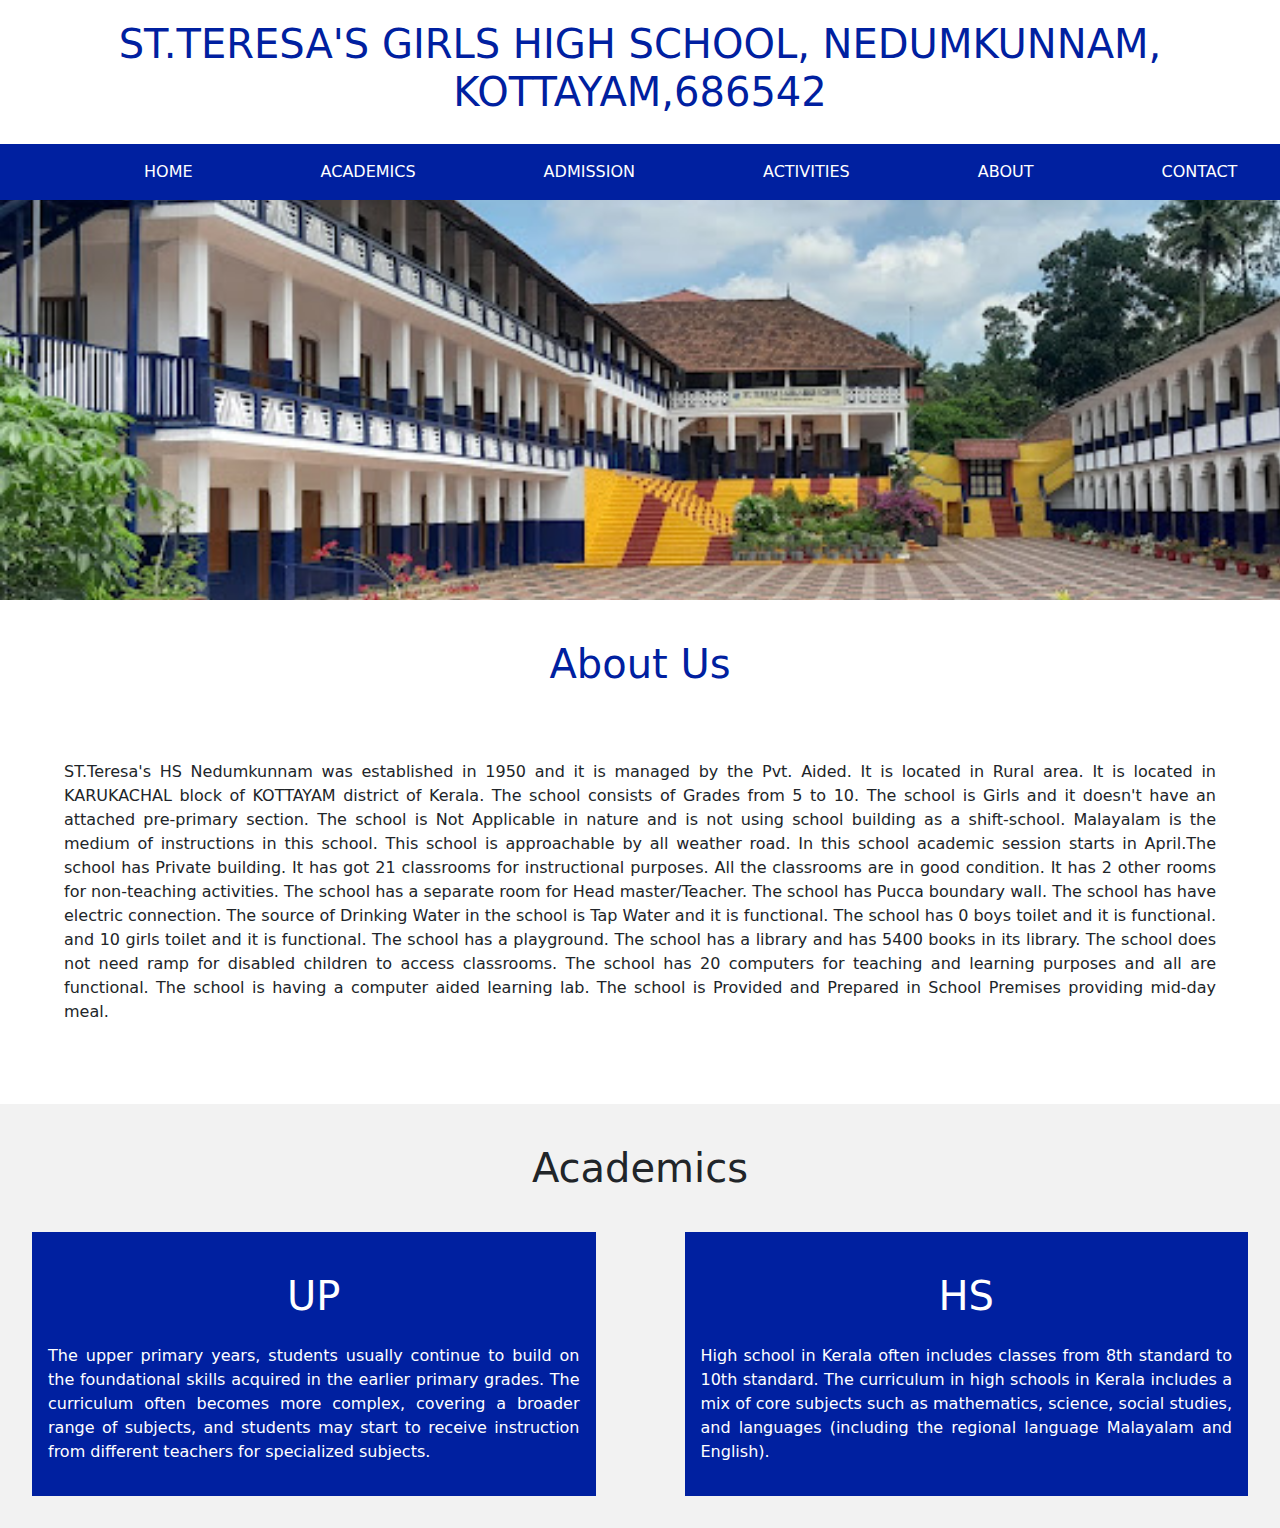
==== index.html @ 35929689 "Add files via upload" ====
<!DOCTYPE html>
<html lang="en">
<head>
    <meta charset="UTF-8">
    <meta name="viewport" content="width=device-width, initial-scale=1.0">
    <link rel="stylesheet" href="style.css">
   <link rel="stylesheet" href="https://cdn.jsdelivr.net/npm/bootstrap@5.2.3/dist/css/bootstrap.min.css"> 
    <title>stghs</title>
</head>
<body>
    <div class="title1">
        <div class="title">
         <h1>ST.TERESA'S GIRLS HIGH SCHOOL, NEDUMKUNNAM, KOTTAYAM,686542</h1>
        </div>
        <div class="head">
            <nav class="nav">    
                <a href="#">Home</a>
                <a href="#academics">Academics</a>
                <a href="#">Admission</a>
                <a href="#">Activities</a>
                <a href="#about">About</a>
                <a href="#">Contact</a>
            </nav>
        </div>
    </div>
    <div>
        <section id="about" class="area">
            <div class=" area1">
                <h1>About Us</h1>
             <p> ST.Teresa's HS Nedumkunnam was established in 1950 and it is managed by the Pvt. Aided. It is located in Rural area. 
            It is located in KARUKACHAL block of KOTTAYAM district of Kerala. The school consists of Grades from 5 to 10. 
            The school is Girls and it doesn't have an attached pre-primary section. 
            The school is Not Applicable in nature and is not using school building as a shift-school. 
            Malayalam is the medium of instructions in this school. This school is approachable by all weather road. 
            In this school academic session starts in April.The school has Private building. It has got 21 classrooms for instructional purposes.
            All the classrooms are in good condition. It has 2 other rooms for non-teaching activities. The school has a separate room for Head master/Teacher. 
            The school has Pucca boundary wall. The school has have electric connection. 
            The source of Drinking Water in the school is Tap Water and it is functional. The school has 0 boys toilet and it is functional. and 10 girls toilet and it is functional.
            The school has a playground. The school has a library and has 5400 books in its library. 
            The school does not need ramp for disabled children to access classrooms. 
            The school has 20 computers for teaching and learning purposes and all are functional. The school is having a computer aided learning lab.
            The school is Provided and Prepared in School Premises providing mid-day meal.</p>
            </div>
        </section>
       
        <section id="academics" class="academics">
            <div class="area2">
                <div class="area6">
                    <h1>Academics</h1>
                </div>
                
                <div class="area3">
                        <div class="area4">
                        <h1>UP</h1>
                            <p> The upper primary years, students usually continue to build on the foundational skills acquired in the earlier primary grades.
                                The curriculum often becomes more complex, covering a broader range of subjects, and students may start to receive instruction from different teachers for specialized subjects.</p>
                    </div>
                    <div class="area5">
                        <h1>HS</h1>
                            <p> High school in Kerala often includes classes from 8th standard to 10th standard. The curriculum in high schools in Kerala includes a mix of core subjects such as mathematics, science, social studies, and languages (including the regional language Malayalam and English).</p>
                    </div>
                </div>
            </div>
        </section>
    </div>  
    
   

</body>

</html>
---- style.css ----
:root{
    --primary:#0020a0;
    --dark:#000000e7;
    --ternary:#898989;
    --pure:#ffffff;
    --ligth:#F2F2F2;
    --secondary:#070606:
    --purple:  #6f42c1;
    --pink:    #ff4281ce;
    --red: #810092;
    --darkred: #a10000;

}

*{
    margin: 0;
    padding: 0;
}
body{
    background-image: url(Images/2023-05-27.jpg);
    background-repeat: no-repeat;
    background-size: cover;
    background-attachment: fixed;
    margin: 0;

}
.title1{
    background-color: var(--pure);
}
.title h1{
    padding: 0.5em;
    text-align: center;
    color: var(--primary);
   
}
.head .nav {
    background:var(--primary);
    padding: 1em;
}
 .nav a{
    display: inline-block;
    color: var(--pure);
    text-transform: uppercase;
    text-decoration: none;
    padding-left: 8em; 
}
.area{
    padding-top:25em;
}
.area1 
{
background-color: var(--pure);
}
.area1 h1{
    text-align: center;
    color: var(--primary);
    padding-top: 1em;
}
.area1 p{
    padding: 4em;
    text-align: justify;  
}
.academics{ 
    background-color: var(--ligth);
}
.area2{
    text-align: center;
}
h1{
    color: var(--primary);
}
.area3{
    display: flex;
    flex-direction: row;
    gap: 25px;
}
.area4{
    background-color: var(--primary);
    color: var(--pure);
    margin: 2em;
    width: 100em;
}
.area4 h1{
    margin-top: 1em;
    color: var(--pure);
}
.area4 p{
    text-align: justify;
    padding: 1em;
}
.area5{
    background-color: var(--primary);
    color: var(--pure);
    margin: 2em;
    width: 100em;
}
.area5 h1{
    margin-top: 1em;
    color: var(--pure);
}
.area5 p{
    text-align: justify;
    padding: 1em;
}
.area6 h1{
    padding-top: 1em;

}
.area4 :hover{
    color: var(--dark);
}
.area5 :hover{
    color: var(--dark);
}
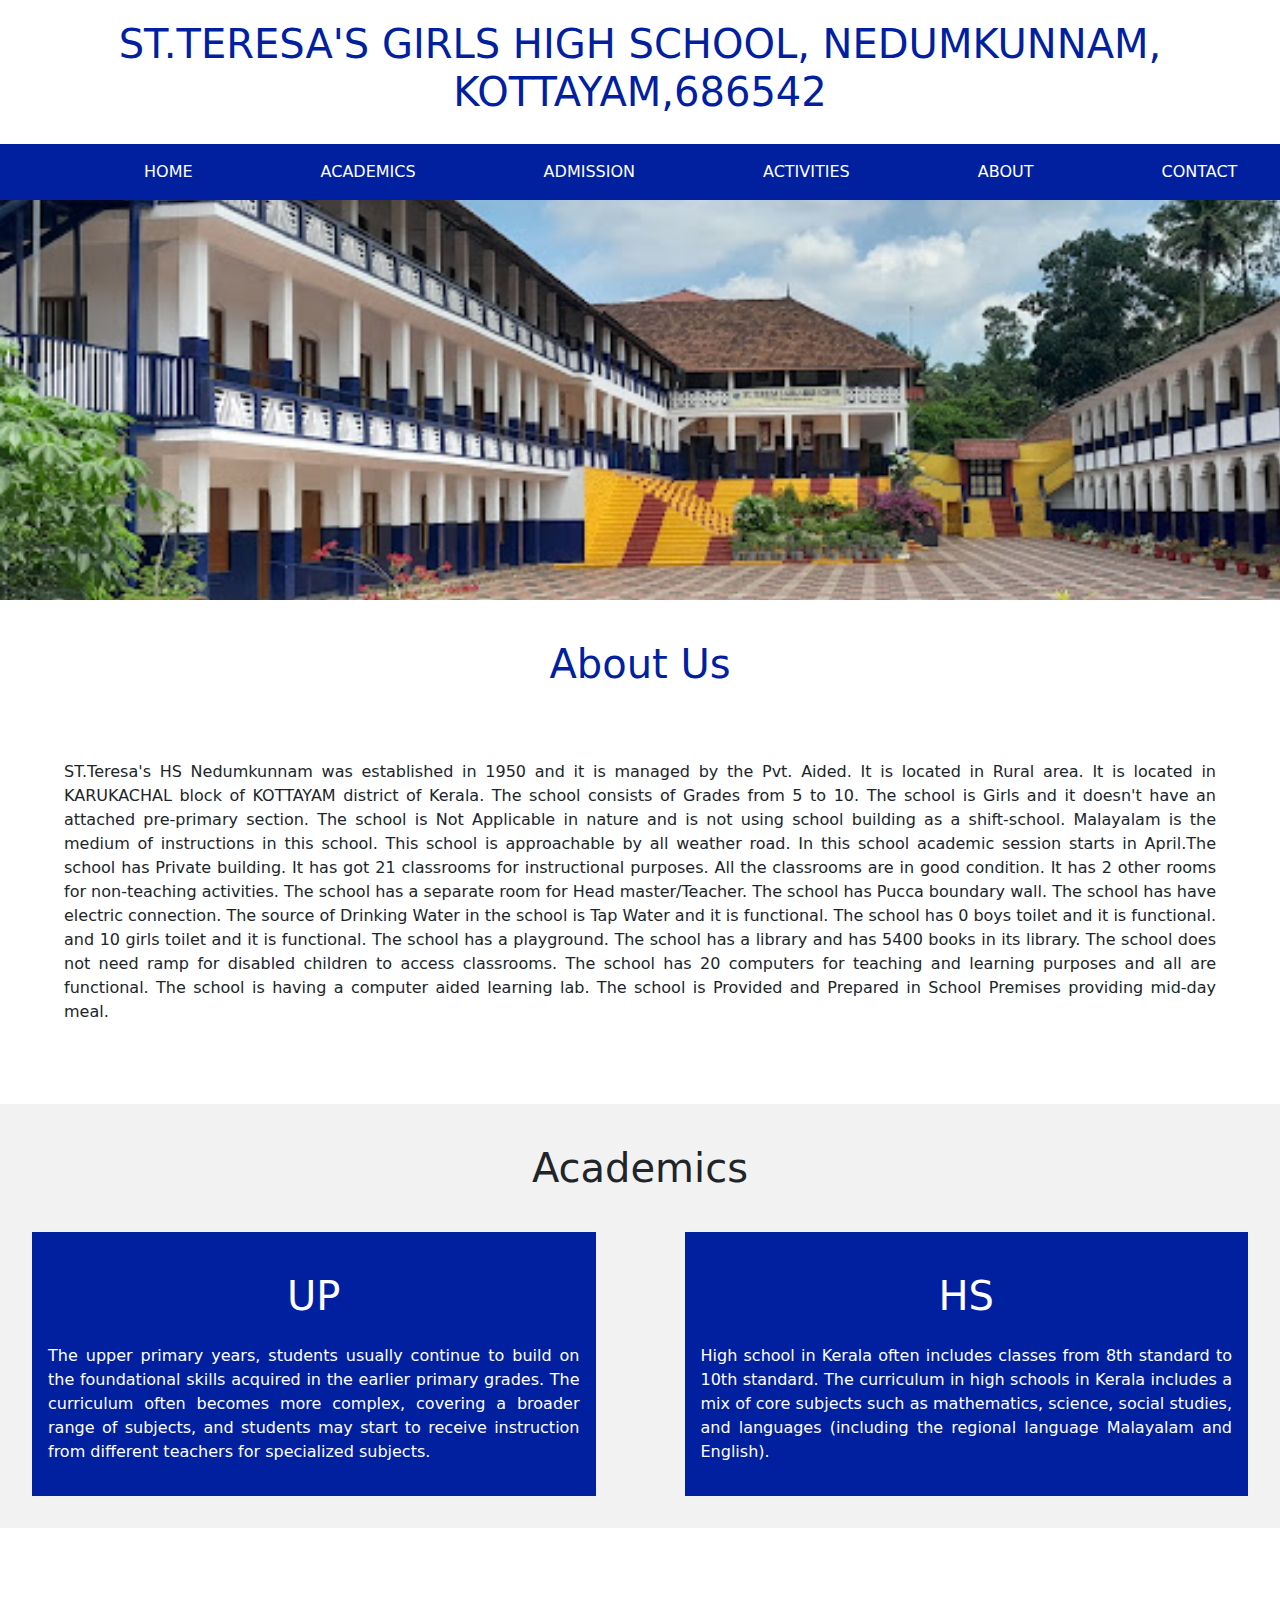
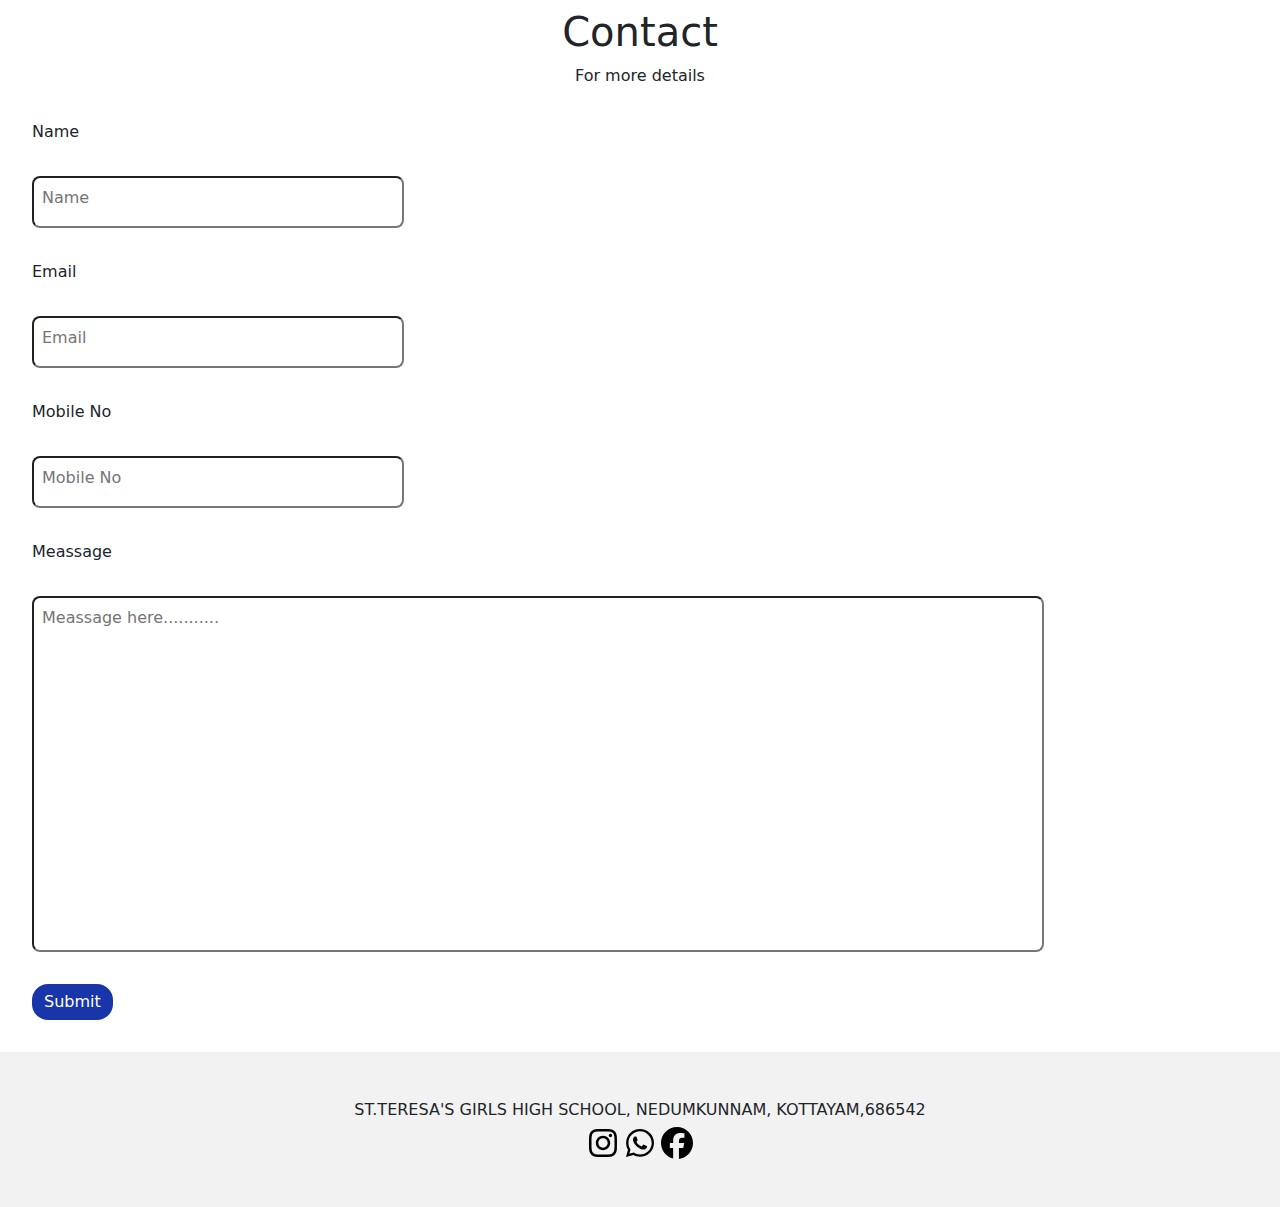
==== commit 6679f85c: "Add files via upload" ====
--- a/index.html
+++ b/index.html
@@ -5,6 +5,7 @@
     <meta name="viewport" content="width=device-width, initial-scale=1.0">
     <link rel="stylesheet" href="style.css">
    <link rel="stylesheet" href="https://cdn.jsdelivr.net/npm/bootstrap@5.2.3/dist/css/bootstrap.min.css"> 
+   <link rel="stylesheet" href="more.html">
     <title>stghs</title>
 </head>
 <body>
@@ -17,9 +18,9 @@
                 <a href="#">Home</a>
                 <a href="#academics">Academics</a>
                 <a href="#">Admission</a>
-                <a href="#">Activities</a>
+                <a href="more.html">Activities</a>
                 <a href="#about">About</a>
-                <a href="#">Contact</a>
+                <a href="#contact">Contact</a>
             </nav>
         </div>
     </div>
@@ -54,14 +55,39 @@
                         <h1>UP</h1>
                             <p> The upper primary years, students usually continue to build on the foundational skills acquired in the earlier primary grades.
                                 The curriculum often becomes more complex, covering a broader range of subjects, and students may start to receive instruction from different teachers for specialized subjects.</p>
-                    </div>
-                    <div class="area5">
+                        </div>
+                        <div class="area5">
                         <h1>HS</h1>
-                            <p> High school in Kerala often includes classes from 8th standard to 10th standard. The curriculum in high schools in Kerala includes a mix of core subjects such as mathematics, science, social studies, and languages (including the regional language Malayalam and English).</p>
+                        <p> High school in Kerala often includes classes from 8th standard to 10th standard. The curriculum in high schools in Kerala includes a mix of core subjects such as mathematics, science, social studies, and languages (including the regional language Malayalam and English).</p>
                     </div>
                 </div>
             </div>
         </section>
+        <section>
+            <form id="contact">
+                <div class="contact">
+                    <h1>Contact</h1>
+                    <p>For more details</p>
+                    <label for="name">Name</label>
+                    <input type="text" placeholder="Name" name="Name" id="">
+                    <label for="Email">Email</label>
+                    <input type="text" placeholder="Email" name="Email" id="">
+                    <label for="mob">Mobile No</label>
+                    <input type="text" placeholder="Mobile No" name="MobileNo" id="">
+                    <label for="mea">Meassage</label>
+                    <input type="text" placeholder="Meassage here..........." name="Meassage" id="" class="mea">
+                    <button class="btn">Submit</button>
+                </div>
+            </form>
+        </section>
+        <footer>
+            <div class="foot">
+                <h6>ST.TERESA'S GIRLS HIGH SCHOOL, NEDUMKUNNAM, KOTTAYAM,686542</h6>
+                <svg xmlns="http://www.w3.org/2000/svg" height="32" width="32" viewBox="0 0 448 512"><!--!Font Awesome Free 6.5.1 by @fontawesome - https://fontawesome.com License - https://fontawesome.com/license/free Copyright 2023 Fonticons, Inc.--><path d="M224.1 141c-63.6 0-114.9 51.3-114.9 114.9s51.3 114.9 114.9 114.9S339 319.5 339 255.9 287.7 141 224.1 141zm0 189.6c-41.1 0-74.7-33.5-74.7-74.7s33.5-74.7 74.7-74.7 74.7 33.5 74.7 74.7-33.6 74.7-74.7 74.7zm146.4-194.3c0 14.9-12 26.8-26.8 26.8-14.9 0-26.8-12-26.8-26.8s12-26.8 26.8-26.8 26.8 12 26.8 26.8zm76.1 27.2c-1.7-35.9-9.9-67.7-36.2-93.9-26.2-26.2-58-34.4-93.9-36.2-37-2.1-147.9-2.1-184.9 0-35.8 1.7-67.6 9.9-93.9 36.1s-34.4 58-36.2 93.9c-2.1 37-2.1 147.9 0 184.9 1.7 35.9 9.9 67.7 36.2 93.9s58 34.4 93.9 36.2c37 2.1 147.9 2.1 184.9 0 35.9-1.7 67.7-9.9 93.9-36.2 26.2-26.2 34.4-58 36.2-93.9 2.1-37 2.1-147.8 0-184.8zM398.8 388c-7.8 19.6-22.9 34.7-42.6 42.6-29.5 11.7-99.5 9-132.1 9s-102.7 2.6-132.1-9c-19.6-7.8-34.7-22.9-42.6-42.6-11.7-29.5-9-99.5-9-132.1s-2.6-102.7 9-132.1c7.8-19.6 22.9-34.7 42.6-42.6 29.5-11.7 99.5-9 132.1-9s102.7-2.6 132.1 9c19.6 7.8 34.7 22.9 42.6 42.6 11.7 29.5 9 99.5 9 132.1s2.7 102.7-9 132.1z"/></svg>
+                <svg xmlns="http://www.w3.org/2000/svg" height="32" width="32" viewBox="0 0 448 512"><!--!Font Awesome Free 6.5.1 by @fontawesome - https://fontawesome.com License - https://fontawesome.com/license/free Copyright 2023 Fonticons, Inc.--><path d="M380.9 97.1C339 55.1 283.2 32 223.9 32c-122.4 0-222 99.6-222 222 0 39.1 10.2 77.3 29.6 111L0 480l117.7-30.9c32.4 17.7 68.9 27 106.1 27h.1c122.3 0 224.1-99.6 224.1-222 0-59.3-25.2-115-67.1-157zm-157 341.6c-33.2 0-65.7-8.9-94-25.7l-6.7-4-69.8 18.3L72 359.2l-4.4-7c-18.5-29.4-28.2-63.3-28.2-98.2 0-101.7 82.8-184.5 184.6-184.5 49.3 0 95.6 19.2 130.4 54.1 34.8 34.9 56.2 81.2 56.1 130.5 0 101.8-84.9 184.6-186.6 184.6zm101.2-138.2c-5.5-2.8-32.8-16.2-37.9-18-5.1-1.9-8.8-2.8-12.5 2.8-3.7 5.6-14.3 18-17.6 21.8-3.2 3.7-6.5 4.2-12 1.4-32.6-16.3-54-29.1-75.5-66-5.7-9.8 5.7-9.1 16.3-30.3 1.8-3.7 .9-6.9-.5-9.7-1.4-2.8-12.5-30.1-17.1-41.2-4.5-10.8-9.1-9.3-12.5-9.5-3.2-.2-6.9-.2-10.6-.2-3.7 0-9.7 1.4-14.8 6.9-5.1 5.6-19.4 19-19.4 46.3 0 27.3 19.9 53.7 22.6 57.4 2.8 3.7 39.1 59.7 94.8 83.8 35.2 15.2 49 16.5 66.6 13.9 10.7-1.6 32.8-13.4 37.4-26.4 4.6-13 4.6-24.1 3.2-26.4-1.3-2.5-5-3.9-10.5-6.6z"/></svg>
+                <svg xmlns="http://www.w3.org/2000/svg" height="32" width="32" viewBox="0 0 512 512"><!--!Font Awesome Free 6.5.1 by @fontawesome - https://fontawesome.com License - https://fontawesome.com/license/free Copyright 2023 Fonticons, Inc.--><path d="M512 256C512 114.6 397.4 0 256 0S0 114.6 0 256C0 376 82.7 476.8 194.2 504.5V334.2H141.4V256h52.8V222.3c0-87.1 39.4-127.5 125-127.5c16.2 0 44.2 3.2 55.7 6.4V172c-6-.6-16.5-1-29.6-1c-42 0-58.2 15.9-58.2 57.2V256h83.6l-14.4 78.2H287V510.1C413.8 494.8 512 386.9 512 256h0z"/></svg>
+            </div>
+        </footer>
     </div>  
     
    
--- a/style.css
+++ b/style.css
@@ -31,7 +31,6 @@
     padding: 0.5em;
     text-align: center;
     color: var(--primary);
-   
 }
 .head .nav {
     background:var(--primary);
@@ -111,4 +110,54 @@
 }
 .area5 :hover{
     color: var(--dark);
+}
+.contact{
+    background: var(--pure);
+}
+
+.contact h1{
+    text-align: center;
+    padding-top: 2em;
+
+}
+.contact p{
+    text-align: center;
+}
+.contact label{
+    display: flex;
+    direction: initial;
+    margin: 2em;
+
+
+}
+.contact input{
+    display: block;
+    padding: 0.5em;
+    margin: 2em;
+    padding-right: 10em;
+    padding-bottom: 1em;
+    border-radius: 0.5em;
+    box-sizing: content-box;
+}
+.contact .mea{
+    padding-right: 50em;
+    padding-bottom: 20em;
+}
+.contact .btn{
+    background-color: var(--primary);
+    color: white;
+    align-items: center;
+    margin-left: 2em;
+    border: var(--dark);
+    border-radius: 1em;
+    cursor: pointer;
+    opacity: 0.9;
+    margin-bottom: 2em;
+}
+
+.foot{
+
+    text-align: center;
+    background: var(--ligth);
+    padding: 3em;
 }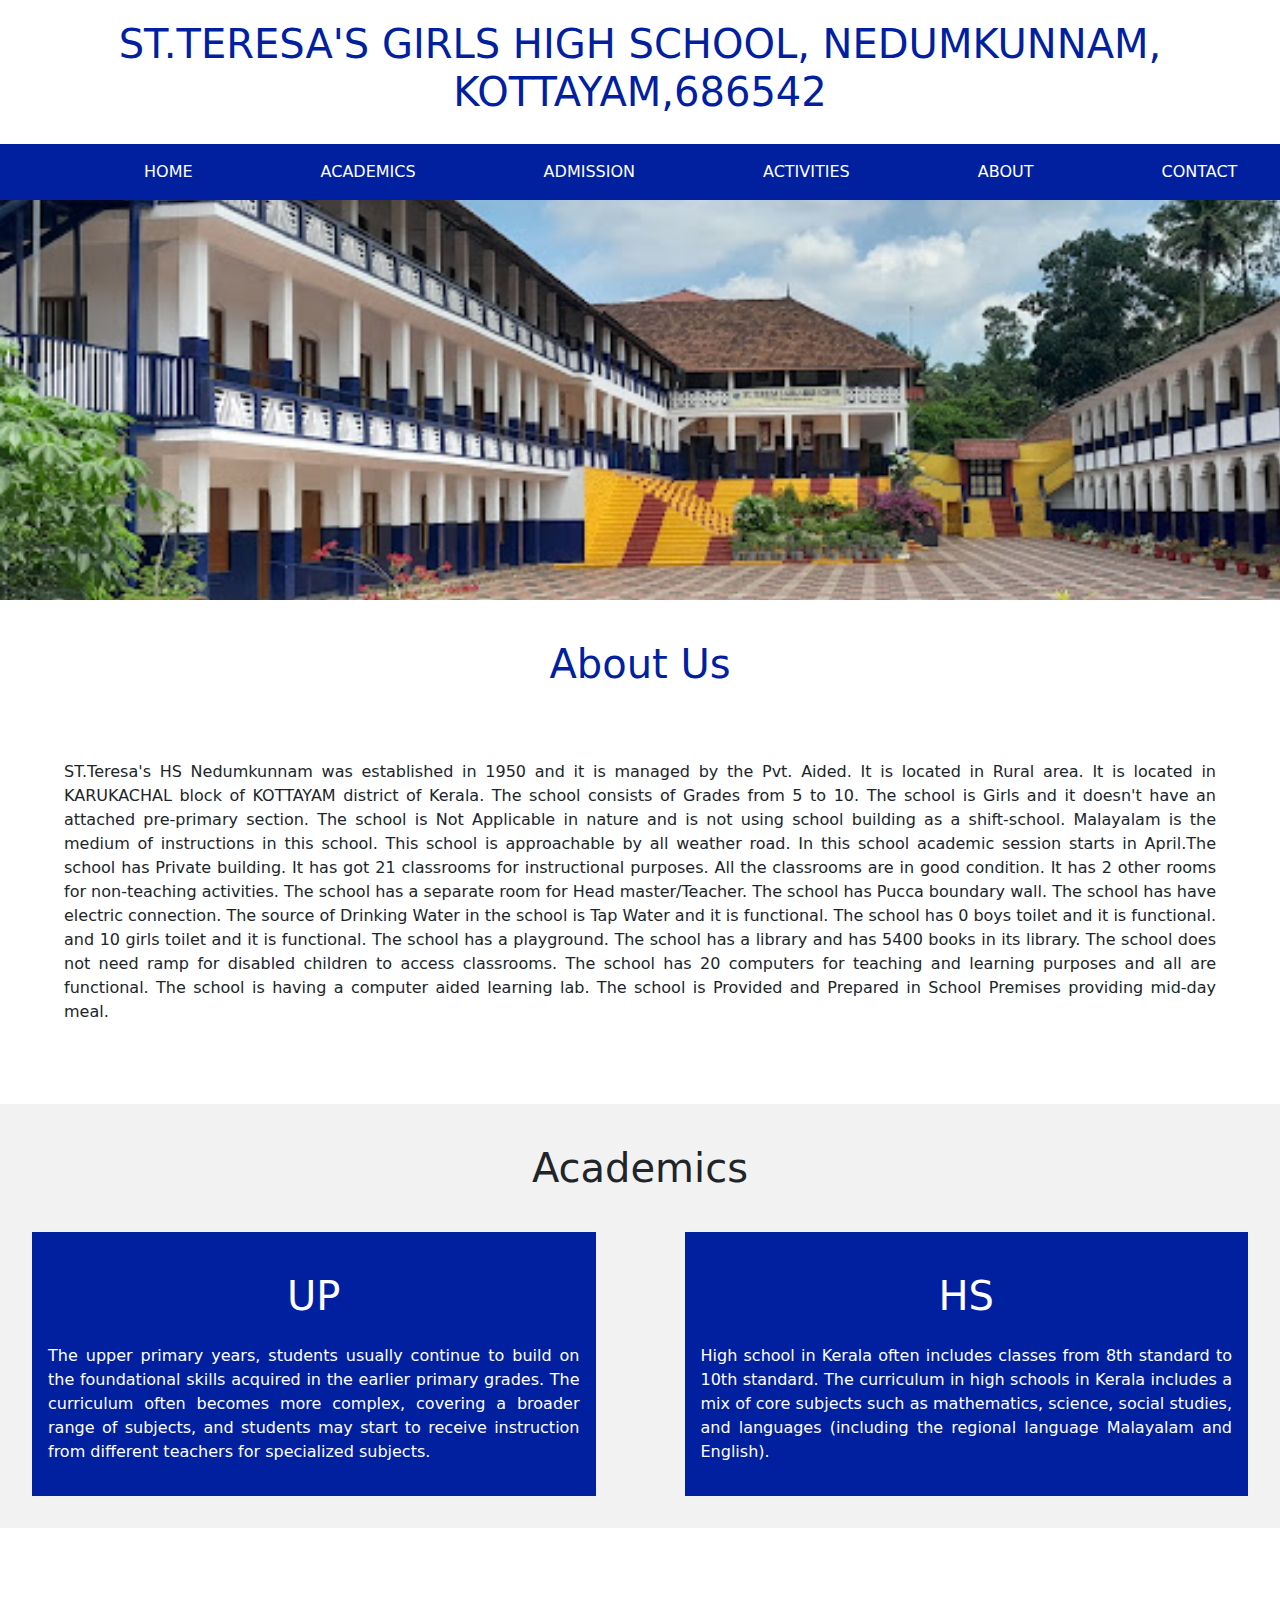
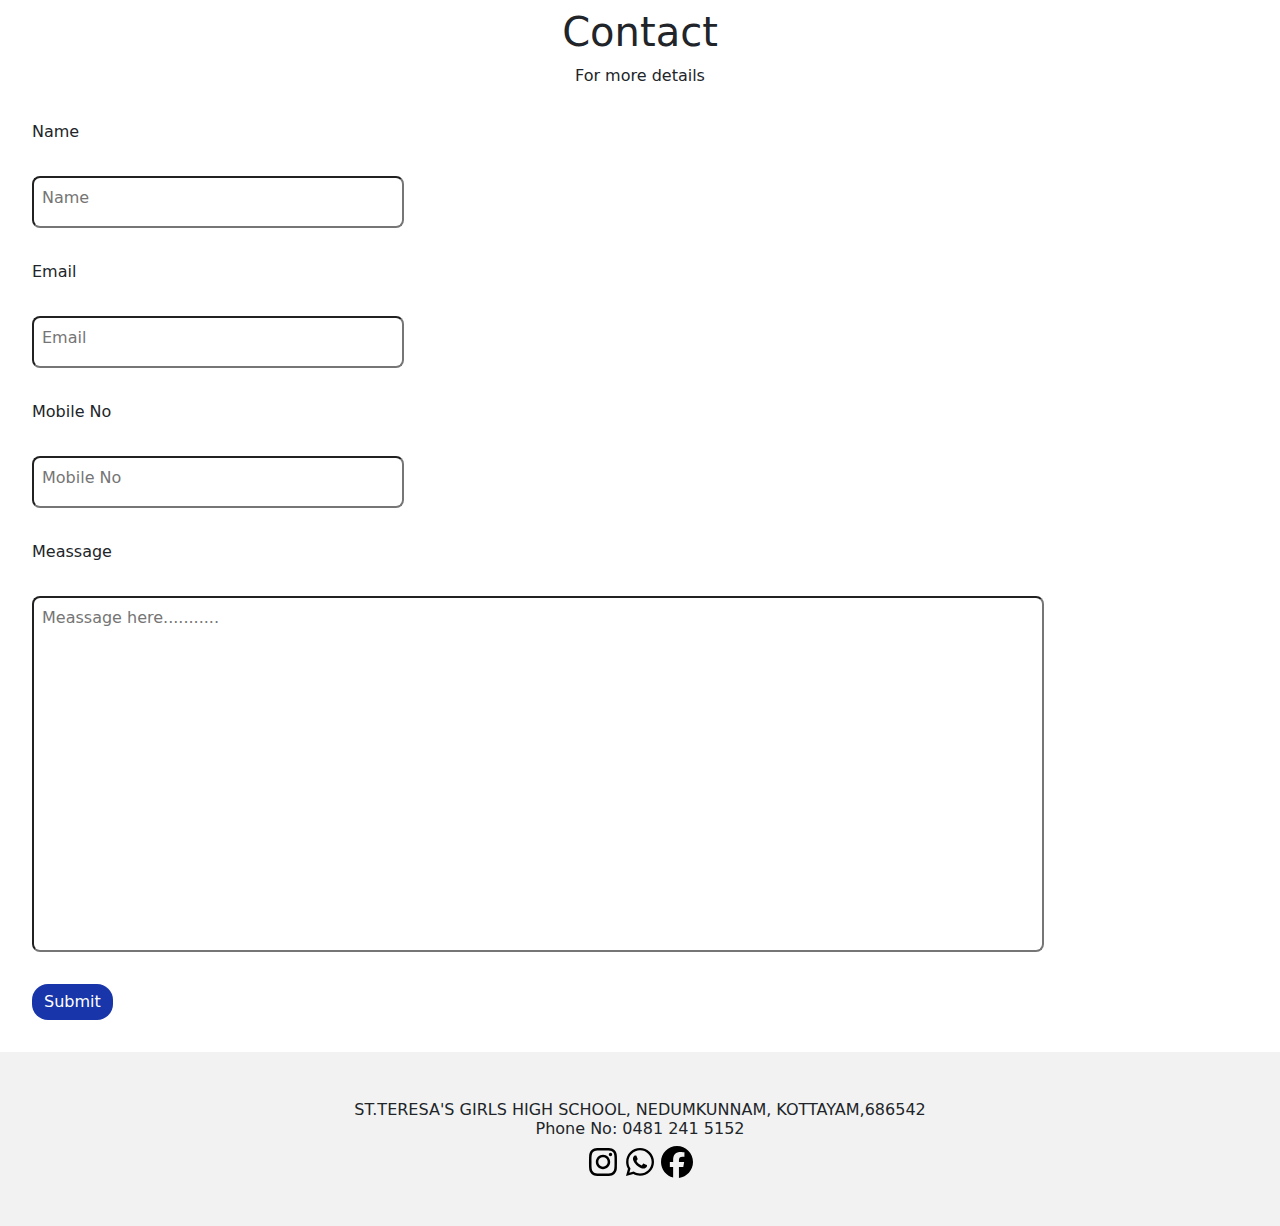
==== commit d20ed4bc: "Update index.html" ====
--- a/index.html
+++ b/index.html
@@ -82,7 +82,7 @@
         </section>
         <footer>
             <div class="foot">
-                <h6>ST.TERESA'S GIRLS HIGH SCHOOL, NEDUMKUNNAM, KOTTAYAM,686542</h6>
+                <h6>ST.TERESA'S GIRLS HIGH SCHOOL, NEDUMKUNNAM, KOTTAYAM,686542 <br> Phone No: 0481 241 5152 </h6>
                 <svg xmlns="http://www.w3.org/2000/svg" height="32" width="32" viewBox="0 0 448 512"><!--!Font Awesome Free 6.5.1 by @fontawesome - https://fontawesome.com License - https://fontawesome.com/license/free Copyright 2023 Fonticons, Inc.--><path d="M224.1 141c-63.6 0-114.9 51.3-114.9 114.9s51.3 114.9 114.9 114.9S339 319.5 339 255.9 287.7 141 224.1 141zm0 189.6c-41.1 0-74.7-33.5-74.7-74.7s33.5-74.7 74.7-74.7 74.7 33.5 74.7 74.7-33.6 74.7-74.7 74.7zm146.4-194.3c0 14.9-12 26.8-26.8 26.8-14.9 0-26.8-12-26.8-26.8s12-26.8 26.8-26.8 26.8 12 26.8 26.8zm76.1 27.2c-1.7-35.9-9.9-67.7-36.2-93.9-26.2-26.2-58-34.4-93.9-36.2-37-2.1-147.9-2.1-184.9 0-35.8 1.7-67.6 9.9-93.9 36.1s-34.4 58-36.2 93.9c-2.1 37-2.1 147.9 0 184.9 1.7 35.9 9.9 67.7 36.2 93.9s58 34.4 93.9 36.2c37 2.1 147.9 2.1 184.9 0 35.9-1.7 67.7-9.9 93.9-36.2 26.2-26.2 34.4-58 36.2-93.9 2.1-37 2.1-147.8 0-184.8zM398.8 388c-7.8 19.6-22.9 34.7-42.6 42.6-29.5 11.7-99.5 9-132.1 9s-102.7 2.6-132.1-9c-19.6-7.8-34.7-22.9-42.6-42.6-11.7-29.5-9-99.5-9-132.1s-2.6-102.7 9-132.1c7.8-19.6 22.9-34.7 42.6-42.6 29.5-11.7 99.5-9 132.1-9s102.7-2.6 132.1 9c19.6 7.8 34.7 22.9 42.6 42.6 11.7 29.5 9 99.5 9 132.1s2.7 102.7-9 132.1z"/></svg>
                 <svg xmlns="http://www.w3.org/2000/svg" height="32" width="32" viewBox="0 0 448 512"><!--!Font Awesome Free 6.5.1 by @fontawesome - https://fontawesome.com License - https://fontawesome.com/license/free Copyright 2023 Fonticons, Inc.--><path d="M380.9 97.1C339 55.1 283.2 32 223.9 32c-122.4 0-222 99.6-222 222 0 39.1 10.2 77.3 29.6 111L0 480l117.7-30.9c32.4 17.7 68.9 27 106.1 27h.1c122.3 0 224.1-99.6 224.1-222 0-59.3-25.2-115-67.1-157zm-157 341.6c-33.2 0-65.7-8.9-94-25.7l-6.7-4-69.8 18.3L72 359.2l-4.4-7c-18.5-29.4-28.2-63.3-28.2-98.2 0-101.7 82.8-184.5 184.6-184.5 49.3 0 95.6 19.2 130.4 54.1 34.8 34.9 56.2 81.2 56.1 130.5 0 101.8-84.9 184.6-186.6 184.6zm101.2-138.2c-5.5-2.8-32.8-16.2-37.9-18-5.1-1.9-8.8-2.8-12.5 2.8-3.7 5.6-14.3 18-17.6 21.8-3.2 3.7-6.5 4.2-12 1.4-32.6-16.3-54-29.1-75.5-66-5.7-9.8 5.7-9.1 16.3-30.3 1.8-3.7 .9-6.9-.5-9.7-1.4-2.8-12.5-30.1-17.1-41.2-4.5-10.8-9.1-9.3-12.5-9.5-3.2-.2-6.9-.2-10.6-.2-3.7 0-9.7 1.4-14.8 6.9-5.1 5.6-19.4 19-19.4 46.3 0 27.3 19.9 53.7 22.6 57.4 2.8 3.7 39.1 59.7 94.8 83.8 35.2 15.2 49 16.5 66.6 13.9 10.7-1.6 32.8-13.4 37.4-26.4 4.6-13 4.6-24.1 3.2-26.4-1.3-2.5-5-3.9-10.5-6.6z"/></svg>
                 <svg xmlns="http://www.w3.org/2000/svg" height="32" width="32" viewBox="0 0 512 512"><!--!Font Awesome Free 6.5.1 by @fontawesome - https://fontawesome.com License - https://fontawesome.com/license/free Copyright 2023 Fonticons, Inc.--><path d="M512 256C512 114.6 397.4 0 256 0S0 114.6 0 256C0 376 82.7 476.8 194.2 504.5V334.2H141.4V256h52.8V222.3c0-87.1 39.4-127.5 125-127.5c16.2 0 44.2 3.2 55.7 6.4V172c-6-.6-16.5-1-29.6-1c-42 0-58.2 15.9-58.2 57.2V256h83.6l-14.4 78.2H287V510.1C413.8 494.8 512 386.9 512 256h0z"/></svg>
@@ -94,4 +94,4 @@
 
 </body>
 
-</html>+</html>
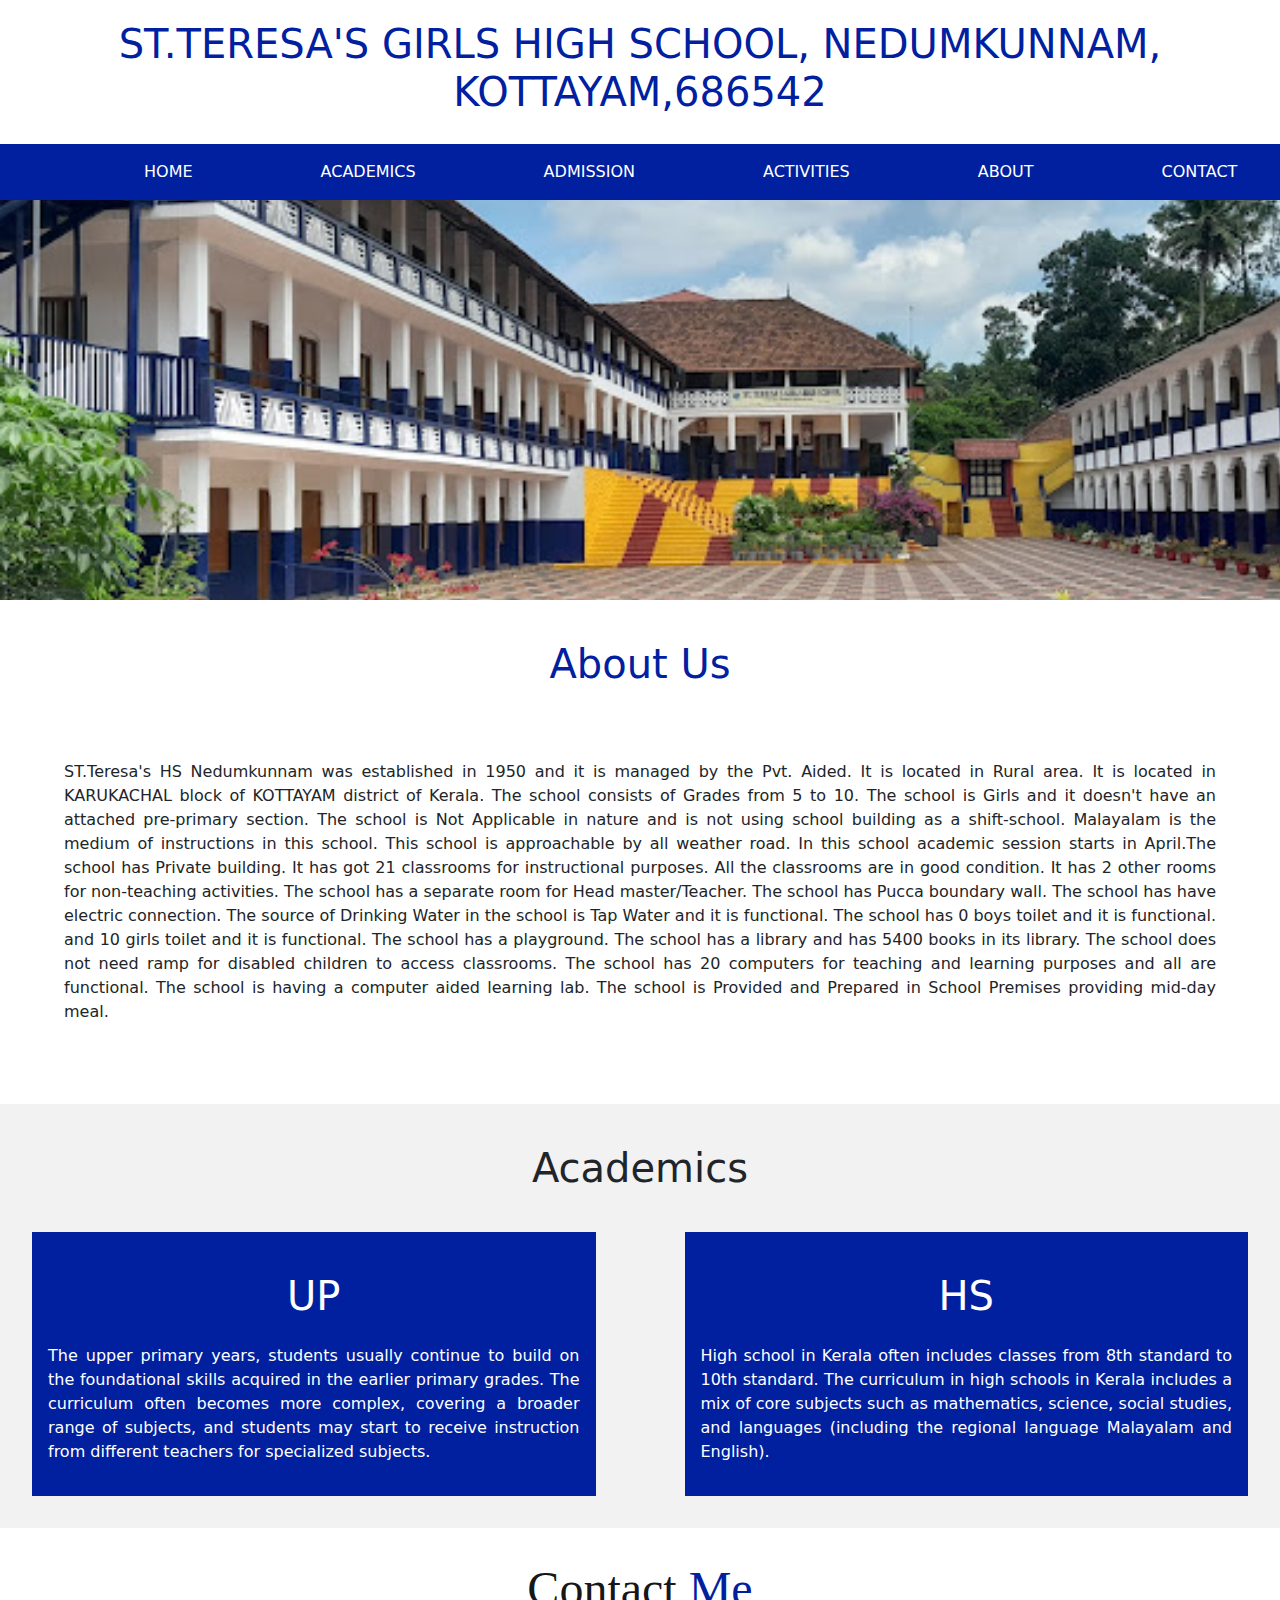
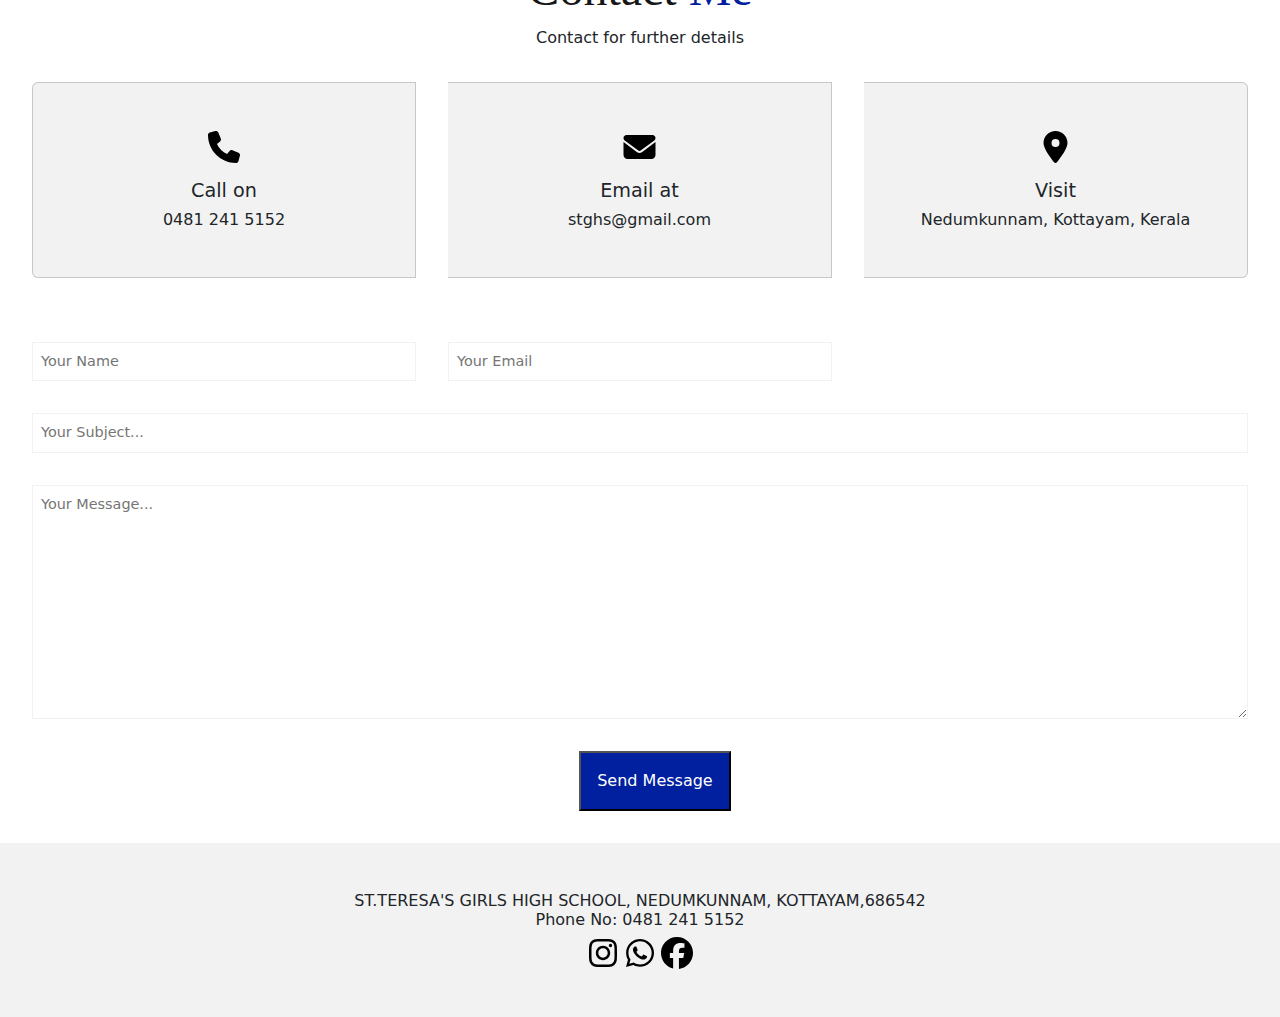
==== commit 2781f1d5: "Add files via upload" ====
--- a/index.html
+++ b/index.html
@@ -63,29 +63,57 @@
                 </div>
             </div>
         </section>
-        <section>
-            <form id="contact">
-                <div class="contact">
-                    <h1>Contact</h1>
-                    <p>For more details</p>
-                    <label for="name">Name</label>
-                    <input type="text" placeholder="Name" name="Name" id="">
-                    <label for="Email">Email</label>
-                    <input type="text" placeholder="Email" name="Email" id="">
-                    <label for="mob">Mobile No</label>
-                    <input type="text" placeholder="Mobile No" name="MobileNo" id="">
-                    <label for="mea">Meassage</label>
-                    <input type="text" placeholder="Meassage here..........." name="Meassage" id="" class="mea">
-                    <button class="btn">Submit</button>
-                </div>
+        <section class="contact" id="contact">
+            <div class="section-heading">
+            <h1 class="section-heading" font-size="3rem">Contact<span> Me</span></h1>
+            <p text-align="center">Contact for further details</p>
+            </div>
+          <div class="card-group">
+            <div class="card">
+              <svg xmlns="http://www.w3.org/2000/svg" height="2em" viewBox="0 0 512 512">
+                <path d="M164.9 24.6c-7.7-18.6-28-28.5-47.4-23.2l-88 24C12.1 30.2 0 46 0 64C0 311.4 200.6 512 448 512c18 0 33.8-12.1 38.6-29.5l24-88c5.3-19.4-4.6-39.7-23.2-47.4l-96-40c-16.3-6.8-35.2-2.1-46.3 11.6L304.7 368C234.3 334.7 177.3 277.7 144 207.3L193.3 167c13.7-11.2 18.4-30 11.6-46.3l-40-96z"/></svg>
+              <div class="card-body">
+                <h2 class="card-title" font-size="1rem">Call on</h2>
+                <h6 class="card-text">0481 241 5152</h6>
+              </div>
+            </div>
+            <div class="card">
+              <svg xmlns="http://www.w3.org/2000/svg" height="2em" viewBox="0 0 512 512" >
+                <path d="M48 64C21.5 64 0 85.5 0 112c0 15.1 7.1 29.3 19.2 38.4L236.8 313.6c11.4 8.5 27 8.5 38.4 0L492.8 150.4c12.1-9.1 19.2-23.3 19.2-38.4c0-26.5-21.5-48-48-48H48zM0 176V384c0 35.3 28.7 64 64 64H448c35.3 0 64-28.7 64-64V176L294.4 339.2c-22.8 17.1-54 17.1-76.8 0L0 176z"/></svg>
+              <div class="card-body">
+                <h2 class="card-title text-items=center" font-size="1rem">Email at</h2>
+                <h6 class="card-text">stghs@gmail.com</h6>
+              </div>
+            </div>
+            <div class="card">
+              <svg xmlns="http://www.w3.org/2000/svg" height="2em" viewBox="0 0 384 512">
+                <path d="M215.7 499.2C267 435 384 279.4 384 192C384 86 298 0 192 0S0 86 0 192c0 87.4 117 243 168.3 307.2c12.3 15.3 35.1 15.3 47.4 0zM192 128a64 64 0 1 1 0 128 64 64 0 1 1 0-128z"/></svg>
+              <div class="card-body">
+                <h2 class="card-title " font-size="1rem">Visit </h2>
+                <h6 class="card-text"> Nedumkunnam, Kottayam, Kerala</h6>
+              </div>
+            </div>
+          </div>
+            <form action="" text-align="justify-center">
+              <div class="input-wrap">
+              <input type="text" placeholder="Your Name">
+              <input type="email" placeholder="Your Email">
+            </div>
+            <div class="input-wrap-2">
+              <input type="text" placeholder="Your Subject...">
+              <textarea name="" id="" cols="30" rows="10" placeholder="Your Message..."></textarea>
+            </div>
+           <button class="button">Send Message</button>
+          </form>
             </form>
         </section>
         <footer>
             <div class="foot">
-                <h6>ST.TERESA'S GIRLS HIGH SCHOOL, NEDUMKUNNAM, KOTTAYAM,686542 <br> Phone No: 0481 241 5152 </h6>
+                <h6>ST.TERESA'S GIRLS HIGH SCHOOL, NEDUMKUNNAM, KOTTAYAM,686542 <br>Phone No: 0481 241 5152 </h6>
                 <svg xmlns="http://www.w3.org/2000/svg" height="32" width="32" viewBox="0 0 448 512"><!--!Font Awesome Free 6.5.1 by @fontawesome - https://fontawesome.com License - https://fontawesome.com/license/free Copyright 2023 Fonticons, Inc.--><path d="M224.1 141c-63.6 0-114.9 51.3-114.9 114.9s51.3 114.9 114.9 114.9S339 319.5 339 255.9 287.7 141 224.1 141zm0 189.6c-41.1 0-74.7-33.5-74.7-74.7s33.5-74.7 74.7-74.7 74.7 33.5 74.7 74.7-33.6 74.7-74.7 74.7zm146.4-194.3c0 14.9-12 26.8-26.8 26.8-14.9 0-26.8-12-26.8-26.8s12-26.8 26.8-26.8 26.8 12 26.8 26.8zm76.1 27.2c-1.7-35.9-9.9-67.7-36.2-93.9-26.2-26.2-58-34.4-93.9-36.2-37-2.1-147.9-2.1-184.9 0-35.8 1.7-67.6 9.9-93.9 36.1s-34.4 58-36.2 93.9c-2.1 37-2.1 147.9 0 184.9 1.7 35.9 9.9 67.7 36.2 93.9s58 34.4 93.9 36.2c37 2.1 147.9 2.1 184.9 0 35.9-1.7 67.7-9.9 93.9-36.2 26.2-26.2 34.4-58 36.2-93.9 2.1-37 2.1-147.8 0-184.8zM398.8 388c-7.8 19.6-22.9 34.7-42.6 42.6-29.5 11.7-99.5 9-132.1 9s-102.7 2.6-132.1-9c-19.6-7.8-34.7-22.9-42.6-42.6-11.7-29.5-9-99.5-9-132.1s-2.6-102.7 9-132.1c7.8-19.6 22.9-34.7 42.6-42.6 29.5-11.7 99.5-9 132.1-9s102.7-2.6 132.1 9c19.6 7.8 34.7 22.9 42.6 42.6 11.7 29.5 9 99.5 9 132.1s2.7 102.7-9 132.1z"/></svg>
                 <svg xmlns="http://www.w3.org/2000/svg" height="32" width="32" viewBox="0 0 448 512"><!--!Font Awesome Free 6.5.1 by @fontawesome - https://fontawesome.com License - https://fontawesome.com/license/free Copyright 2023 Fonticons, Inc.--><path d="M380.9 97.1C339 55.1 283.2 32 223.9 32c-122.4 0-222 99.6-222 222 0 39.1 10.2 77.3 29.6 111L0 480l117.7-30.9c32.4 17.7 68.9 27 106.1 27h.1c122.3 0 224.1-99.6 224.1-222 0-59.3-25.2-115-67.1-157zm-157 341.6c-33.2 0-65.7-8.9-94-25.7l-6.7-4-69.8 18.3L72 359.2l-4.4-7c-18.5-29.4-28.2-63.3-28.2-98.2 0-101.7 82.8-184.5 184.6-184.5 49.3 0 95.6 19.2 130.4 54.1 34.8 34.9 56.2 81.2 56.1 130.5 0 101.8-84.9 184.6-186.6 184.6zm101.2-138.2c-5.5-2.8-32.8-16.2-37.9-18-5.1-1.9-8.8-2.8-12.5 2.8-3.7 5.6-14.3 18-17.6 21.8-3.2 3.7-6.5 4.2-12 1.4-32.6-16.3-54-29.1-75.5-66-5.7-9.8 5.7-9.1 16.3-30.3 1.8-3.7 .9-6.9-.5-9.7-1.4-2.8-12.5-30.1-17.1-41.2-4.5-10.8-9.1-9.3-12.5-9.5-3.2-.2-6.9-.2-10.6-.2-3.7 0-9.7 1.4-14.8 6.9-5.1 5.6-19.4 19-19.4 46.3 0 27.3 19.9 53.7 22.6 57.4 2.8 3.7 39.1 59.7 94.8 83.8 35.2 15.2 49 16.5 66.6 13.9 10.7-1.6 32.8-13.4 37.4-26.4 4.6-13 4.6-24.1 3.2-26.4-1.3-2.5-5-3.9-10.5-6.6z"/></svg>
                 <svg xmlns="http://www.w3.org/2000/svg" height="32" width="32" viewBox="0 0 512 512"><!--!Font Awesome Free 6.5.1 by @fontawesome - https://fontawesome.com License - https://fontawesome.com/license/free Copyright 2023 Fonticons, Inc.--><path d="M512 256C512 114.6 397.4 0 256 0S0 114.6 0 256C0 376 82.7 476.8 194.2 504.5V334.2H141.4V256h52.8V222.3c0-87.1 39.4-127.5 125-127.5c16.2 0 44.2 3.2 55.7 6.4V172c-6-.6-16.5-1-29.6-1c-42 0-58.2 15.9-58.2 57.2V256h83.6l-14.4 78.2H287V510.1C413.8 494.8 512 386.9 512 256h0z"/></svg>
+
             </div>
         </footer>
     </div>  
@@ -94,4 +122,4 @@
 
 </body>
 
-</html>
+</html>--- a/style.css
+++ b/style.css
@@ -111,53 +111,108 @@
 .area5 :hover{
     color: var(--dark);
 }
+section.contact  h1{
+    font-size: 3rem;
+    font-family: Georgia, 'Times New Roman', Times, serif;
+    color: var(--dark);
+    text-align: center;
+}
+section.contact h1 span{
+    color: var(--primary);
+    font-size: 3rem;
+}
+
+section.contact{
+    background: var(--pure);
+    clip-path: polygon(0 0, 100% 0, 100% 100%, 100% 100%,  0 100%);
+}
 .contact{
-    background: var(--pure);
-}
-
-.contact h1{
-    text-align: center;
-    padding-top: 2em;
-
-}
-.contact p{
-    text-align: center;
-}
-.contact label{
+    padding: 2em;
+}
+.contact .section-heading p{
+    text-align: center;
+}
+section.contact .card-group{
+    display:grid;
+    grid-template-columns: 1fr 1fr 1fr;
+    grid-column-gap:2rem;
+}
+section.contact .card-group .card{
+    background: var(--ligth);
+    padding: 2rem 2rem;
+    position: relative;
+    padding-top: 3rem;
+    text-align: center;
+    margin-top: 1em;
+}
+section.contact .card-group .card h2{
+    font-weight: 400;
+    font-size: 1.2rem;
+}
+section.contact .card-group .card p{
+    font-family: Georgia, 'Times New Roman', Times, serif;
+    color: var(--ternary);
+    line-height: 1.5rem;
+}
+section.contact .card-group.card-body:hover{
+    background: var(--dark);
+}
+section.contact .card-group.card-body:hover h2{
+    color:var(--primary);
+}
+
+section.contact .input-wrap{
+    align-items: center;
+    display:grid;
+    grid-template-columns: 1fr 1fr 1fr;
+    grid-gap:2rem;
+    margin-bottom: 2rem;
+    margin-top: 4rem;
+    text-align: center;
+}
+section.contact .input-wrap-2{
     display: flex;
-    direction: initial;
-    margin: 2em;
-
-
-}
-.contact input{
-    display: block;
-    padding: 0.5em;
-    margin: 2em;
-    padding-right: 10em;
-    padding-bottom: 1em;
-    border-radius: 0.5em;
-    box-sizing: content-box;
-}
-.contact .mea{
-    padding-right: 50em;
-    padding-bottom: 20em;
-}
-.contact .btn{
-    background-color: var(--primary);
-    color: white;
-    align-items: center;
-    margin-left: 2em;
-    border: var(--dark);
-    border-radius: 1em;
-    cursor: pointer;
-    opacity: 0.9;
-    margin-bottom: 2em;
-}
+    flex-direction: column;
+}
+section.contact .input-wrap-2 input{
+    margin-bottom: 2rem;
+}
+section.contact input{
+    padding: 0.5rem;
+    border: 1px solid var(--ligth);
+    font-size: 0.9rem;
+}
+section.contact .input-wrap-2 textarea{
+    padding: 0.5rem;
+    border: 1px solid var(--ligth);
+    font-size: 0.9rem;
+}
+section.contact .input-wrap-2 textarea:focus, section.contact input:focus{
+    outline: none;
+}
+
+.button{
+    background: var(--primary);
+    color:var(--pure);
+    padding: 1em;
+    margin-top: 2em;
+    margin-left: 45%;
+}
+.button:hover{
+    background:transparent;
+    border-color: var(--primary);
+    color:var(--primary);
+}
+
+
+
 
 .foot{
 
     text-align: center;
     background: var(--ligth);
     padding: 3em;
+}
+@media screen and(max-width:600px) {
+    
 }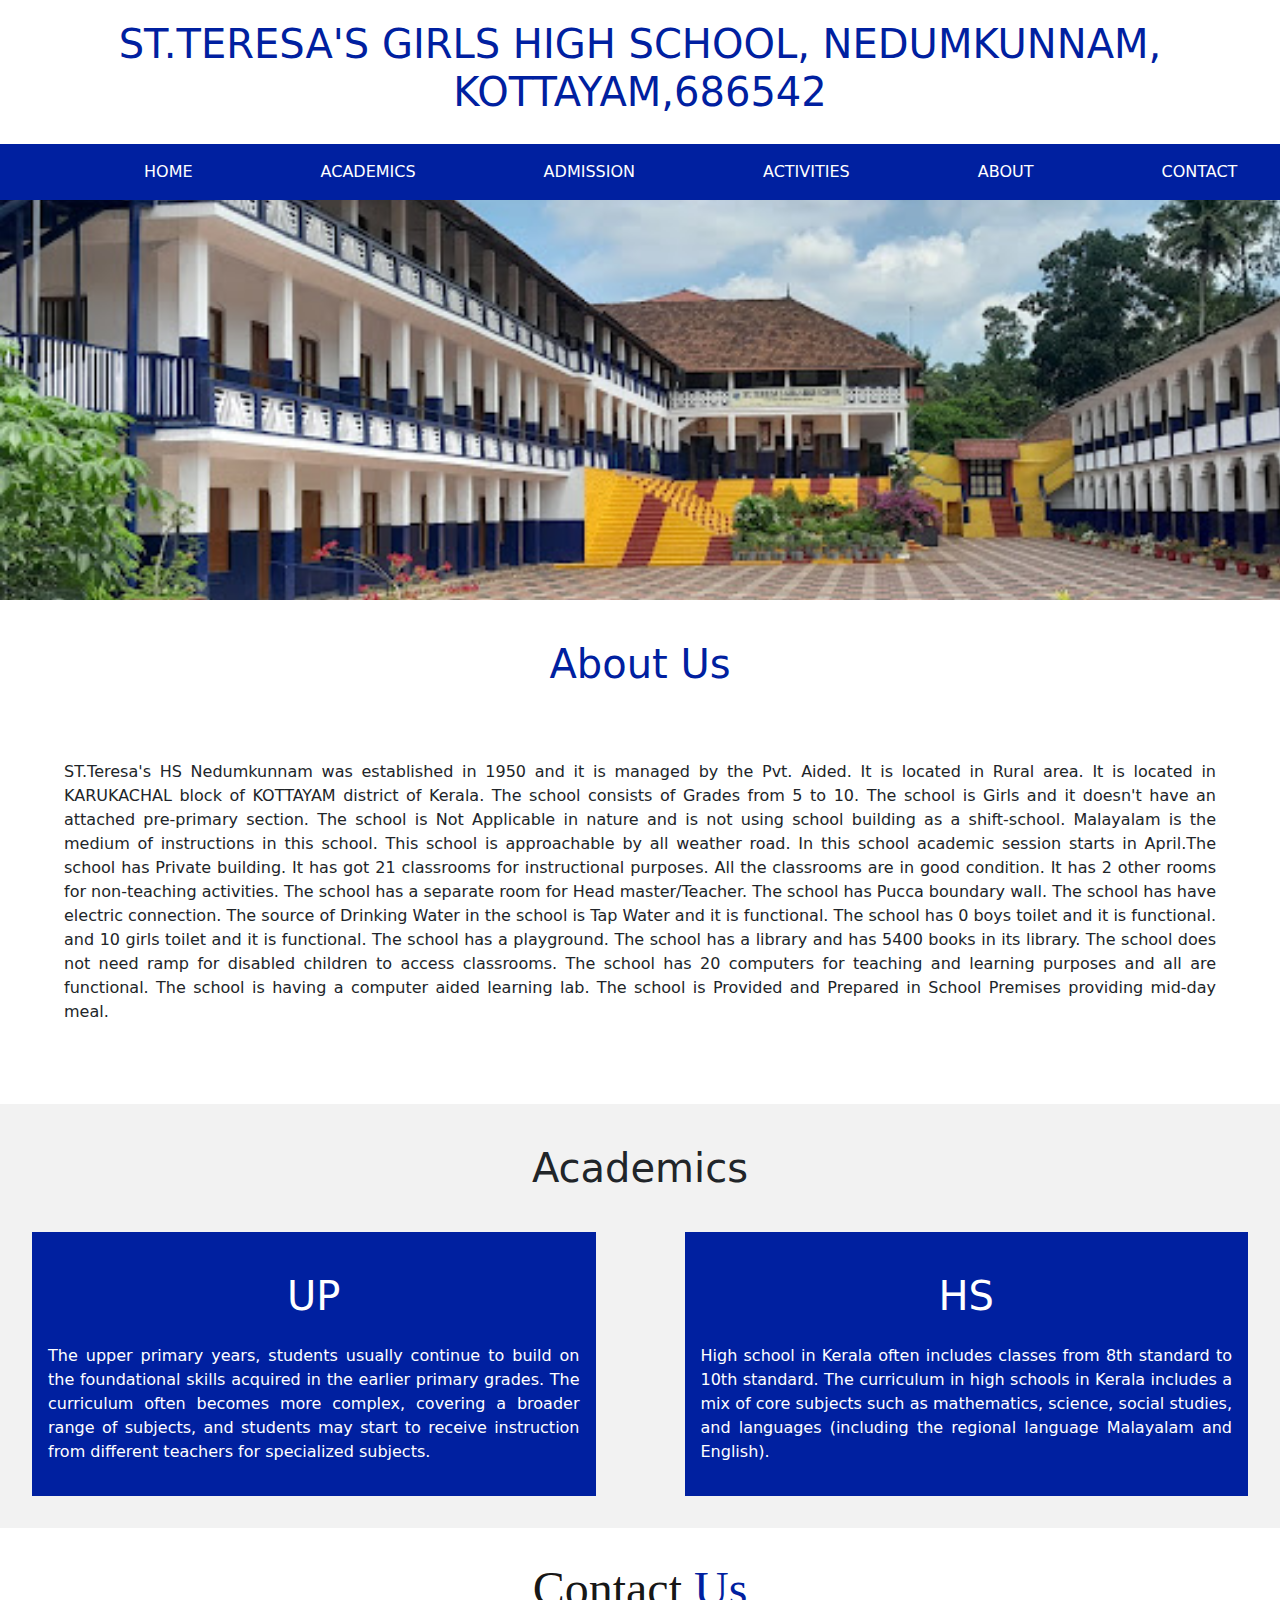
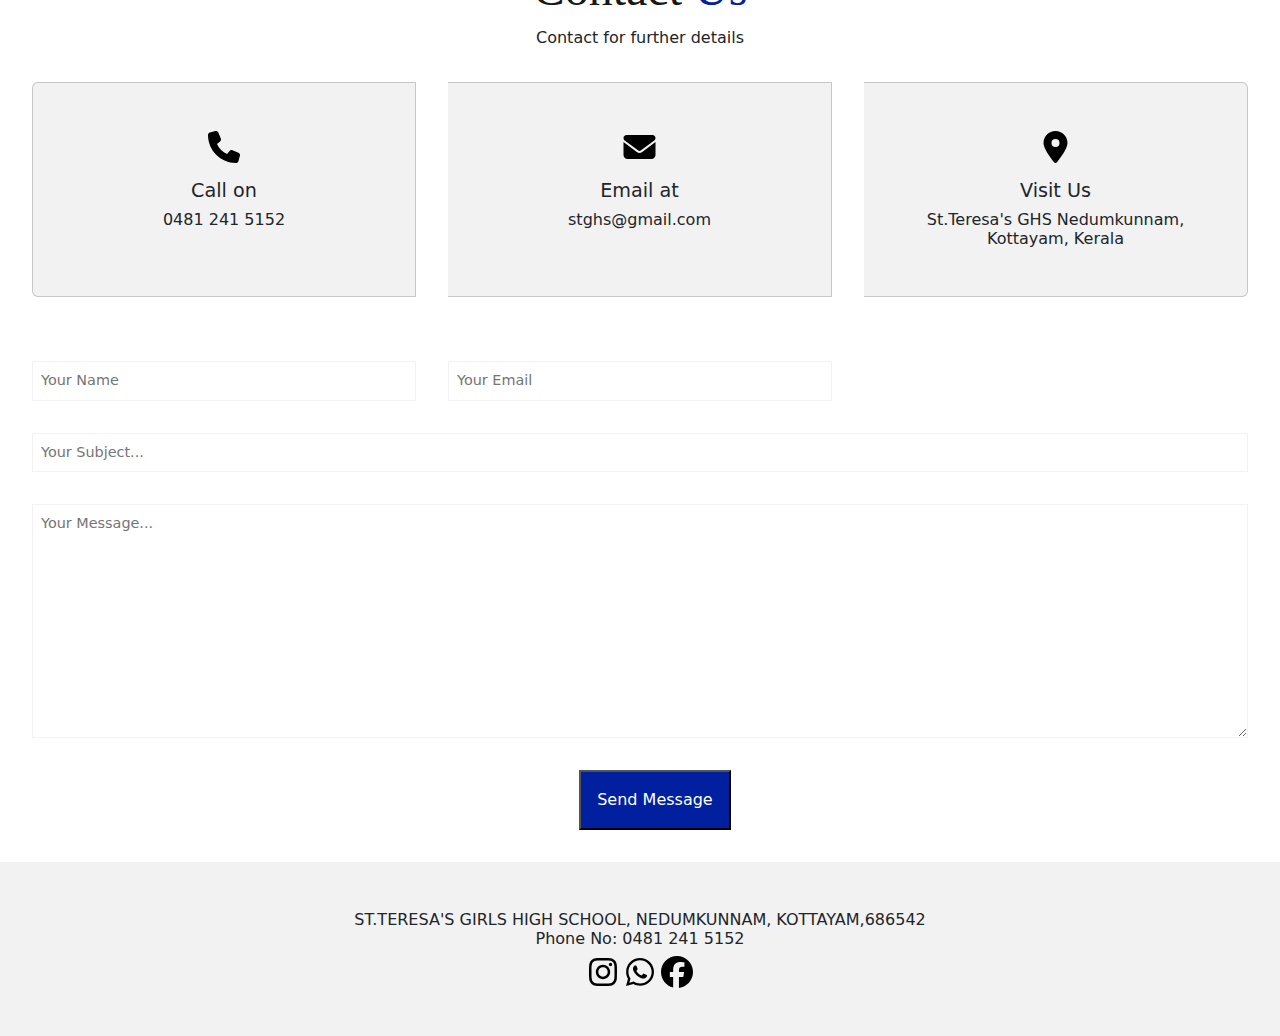
==== commit da369164: "Update index.html" ====
--- a/index.html
+++ b/index.html
@@ -65,7 +65,7 @@
         </section>
         <section class="contact" id="contact">
             <div class="section-heading">
-            <h1 class="section-heading" font-size="3rem">Contact<span> Me</span></h1>
+            <h1 class="section-heading" font-size="3rem">Contact<span> Us</span></h1>
             <p text-align="center">Contact for further details</p>
             </div>
           <div class="card-group">
@@ -89,8 +89,8 @@
               <svg xmlns="http://www.w3.org/2000/svg" height="2em" viewBox="0 0 384 512">
                 <path d="M215.7 499.2C267 435 384 279.4 384 192C384 86 298 0 192 0S0 86 0 192c0 87.4 117 243 168.3 307.2c12.3 15.3 35.1 15.3 47.4 0zM192 128a64 64 0 1 1 0 128 64 64 0 1 1 0-128z"/></svg>
               <div class="card-body">
-                <h2 class="card-title " font-size="1rem">Visit </h2>
-                <h6 class="card-text"> Nedumkunnam, Kottayam, Kerala</h6>
+                <h2 class="card-title " font-size="1rem">Visit Us </h2>
+                <h6 class="card-text"> St.Teresa's GHS Nedumkunnam, Kottayam, Kerala</h6>
               </div>
             </div>
           </div>
@@ -122,4 +122,4 @@
 
 </body>
 
-</html>+</html>
